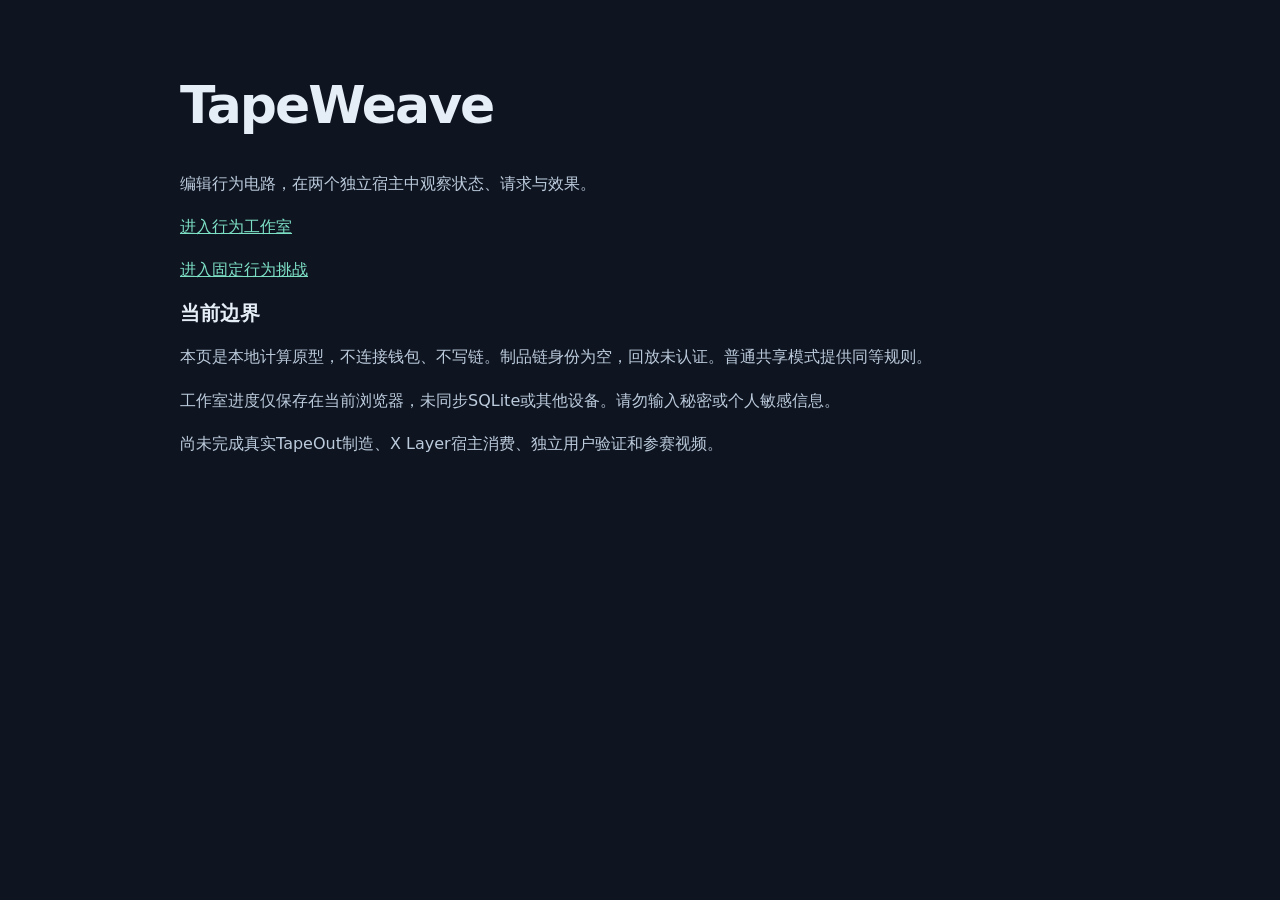
==== index.html @ 7dd43542 "feat(tapeweave): publish local prototype and research" ====
<!doctype html>
<html lang="zh-CN">
<head>
  <meta charset="utf-8">
  <meta name="viewport" content="width=device-width, initial-scale=1">
  <title>TapeWeave — 行为电路实验</title>
  <link rel="stylesheet" href="research/tapeweave/demo/style.css">
</head>
<body>
  <main>
    <h1>TapeWeave</h1>
    <p>编辑行为电路，在两个独立宿主中观察状态、请求与效果。</p>
    <nav aria-label="试玩入口">
      <p><a href="research/tapeweave/demo/studio.html">进入行为工作室</a></p>
      <p><a href="research/tapeweave/demo/index.html">进入固定行为挑战</a></p>
    </nav>
    <h2>当前边界</h2>
    <p>本页是本地计算原型，不连接钱包、不写链。制品链身份为空，回放未认证。普通共享模式提供同等规则。</p>
    <p>工作室进度仅保存在当前浏览器，未同步SQLite或其他设备。请勿输入秘密或个人敏感信息。</p>
    <p>尚未完成真实TapeOut制造、X Layer宿主消费、独立用户验证和参赛视频。</p>
  </main>
</body>
</html>
---- research/tapeweave/demo/style.css ----
:root{color-scheme:dark;font-family:system-ui,sans-serif;background:#0e1420;color:#e5edf6}*{box-sizing:border-box}body{margin:0}main{min-width:0;overflow-wrap:anywhere}label{max-width:100%;min-width:0}select,input{max-width:100%;min-width:0}textarea{display:block;width:100%;max-width:100%;min-width:0;resize:vertical;font:inherit;line-height:1.5;background:#111b2a;color:inherit;border:1px solid #50647c;border-radius:8px;padding:12px}label:has(textarea){display:flex;margin-right:0;max-width:100%}a{color:#7de0c5}button,select,summary{min-height:44px}textarea:focus-visible,a:focus-visible{outline:3px solid #7de0c5;outline-offset:3px}@media(max-width:600px){main{padding:24px 12px}section{padding:16px}h1{letter-spacing:-1px}th,td{padding:10px 6px}button{max-width:100%;white-space:normal}}main{max-width:960px;margin:auto;padding:40px 20px}header{padding:24px 0}h1{font-size:clamp(30px,6vw,52px);letter-spacing:-2px}h2{font-size:20px}.eyebrow{color:#7de0c5;letter-spacing:3px;font-size:12px}.notice{border-left:3px solid #e8b75c;padding:12px;color:#e8c98e}section{background:#182130;border:1px solid #2c3c50;padding:24px;border-radius:16px;margin:18px 0}label{display:inline-flex;flex-direction:column;gap:8px;margin:8px 12px 8px 0}select,button{font:inherit;border:1px solid #50647c;border-radius:8px;padding:10px;background:#202f42;color:inherit}button{cursor:pointer;margin:4px}button:not(:disabled):hover{border-color:#7de0c5;background:#2c4852}button:disabled{opacity:.4;cursor:not-allowed}p{line-height:1.7;color:#bccbdc}.scroll{overflow:auto}table{border-collapse:collapse;width:100%;white-space:nowrap}th,td{text-align:center;padding:12px 8px;border-bottom:1px solid #344358}details{margin-top:18px}summary{cursor:pointer;color:#7de0c5}pre{white-space:pre-wrap;overflow-wrap:anywhere;font-size:12px}footer{font-size:13px}#error{color:#ffb1a8}button:focus-visible,select:focus-visible,summary:focus-visible{outline:3px solid #7de0c5;outline-offset:3px}
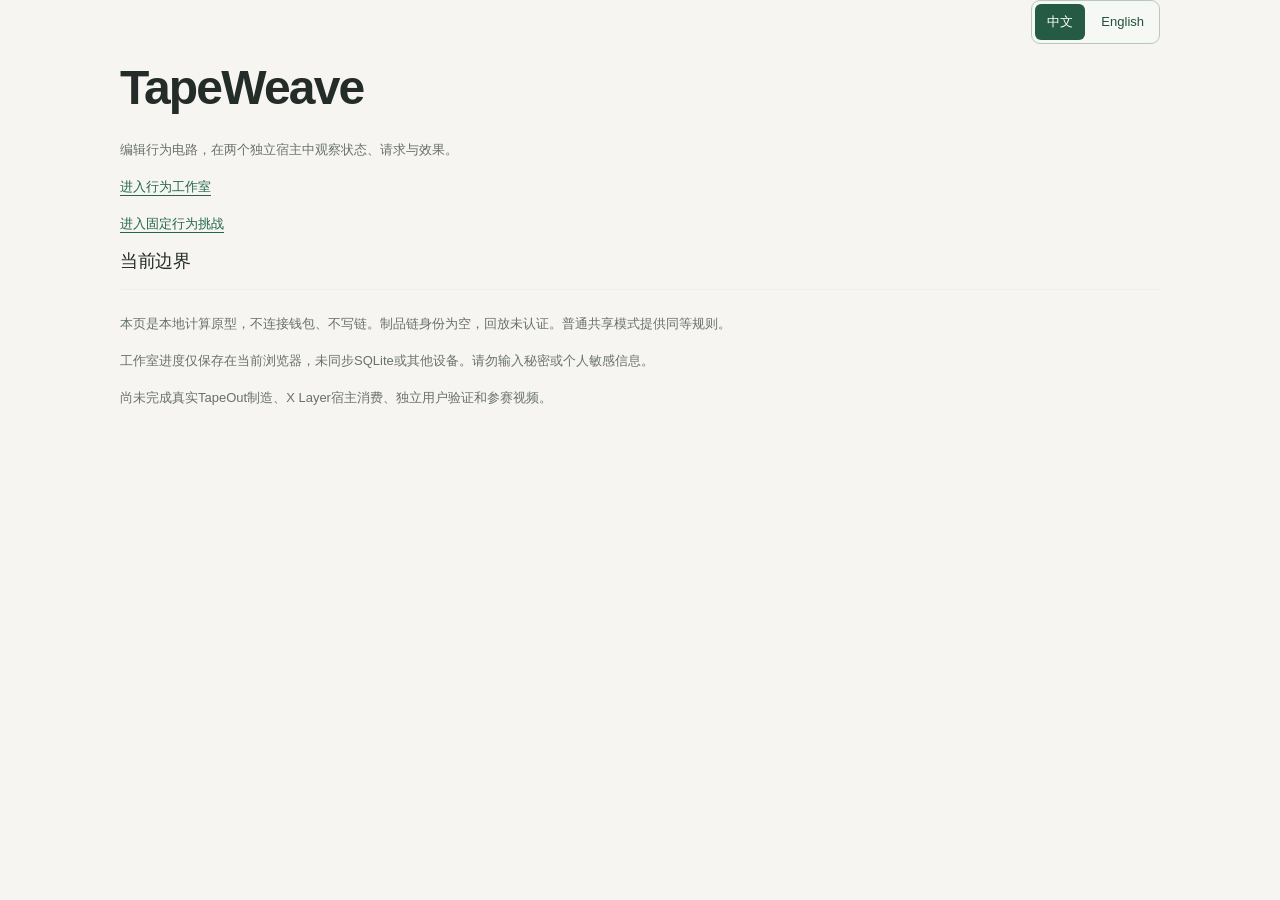
==== commit 8591ee4e: "feat: publish bilingual demo and final submission materials" ====
--- a/index.html
+++ b/index.html
@@ -5,7 +5,7 @@
   <meta name="viewport" content="width=device-width, initial-scale=1">
   <title>TapeWeave — 行为电路实验</title>
   <link rel="stylesheet" href="research/tapeweave/demo/style.css">
-</head>
+<link rel="stylesheet" href="research/tapeweave/demo/i18n.css"><script type="module" src="research/tapeweave/demo/i18n.mjs"></script></head>
 <body>
   <main>
     <h1>TapeWeave</h1>
--- a/research/tapeweave/demo/style.css
+++ b/research/tapeweave/demo/style.css
@@ -1 +1,9 @@
-:root{color-scheme:dark;font-family:system-ui,sans-serif;background:#0e1420;color:#e5edf6}*{box-sizing:border-box}body{margin:0}main{min-width:0;overflow-wrap:anywhere}label{max-width:100%;min-width:0}select,input{max-width:100%;min-width:0}textarea{display:block;width:100%;max-width:100%;min-width:0;resize:vertical;font:inherit;line-height:1.5;background:#111b2a;color:inherit;border:1px solid #50647c;border-radius:8px;padding:12px}label:has(textarea){display:flex;margin-right:0;max-width:100%}a{color:#7de0c5}button,select,summary{min-height:44px}textarea:focus-visible,a:focus-visible{outline:3px solid #7de0c5;outline-offset:3px}@media(max-width:600px){main{padding:24px 12px}section{padding:16px}h1{letter-spacing:-1px}th,td{padding:10px 6px}button{max-width:100%;white-space:normal}}main{max-width:960px;margin:auto;padding:40px 20px}header{padding:24px 0}h1{font-size:clamp(30px,6vw,52px);letter-spacing:-2px}h2{font-size:20px}.eyebrow{color:#7de0c5;letter-spacing:3px;font-size:12px}.notice{border-left:3px solid #e8b75c;padding:12px;color:#e8c98e}section{background:#182130;border:1px solid #2c3c50;padding:24px;border-radius:16px;margin:18px 0}label{display:inline-flex;flex-direction:column;gap:8px;margin:8px 12px 8px 0}select,button{font:inherit;border:1px solid #50647c;border-radius:8px;padding:10px;background:#202f42;color:inherit}button{cursor:pointer;margin:4px}button:not(:disabled):hover{border-color:#7de0c5;background:#2c4852}button:disabled{opacity:.4;cursor:not-allowed}p{line-height:1.7;color:#bccbdc}.scroll{overflow:auto}table{border-collapse:collapse;width:100%;white-space:nowrap}th,td{text-align:center;padding:12px 8px;border-bottom:1px solid #344358}details{margin-top:18px}summary{cursor:pointer;color:#7de0c5}pre{white-space:pre-wrap;overflow-wrap:anywhere;font-size:12px}footer{font-size:13px}#error{color:#ffb1a8}button:focus-visible,select:focus-visible,summary:focus-visible{outline:3px solid #7de0c5;outline-offset:3px}
+:root{color-scheme:light;--bg:#f6f5f1;--panel:#fff;--line:#e3e3dc;--text:#232c28;--muted:#68716b;--mint:#23654d;--purple:#8271b7;font-family:-apple-system,BlinkMacSystemFont,"Segoe UI","PingFang SC","Microsoft YaHei",sans-serif;background:var(--bg);color:var(--text);font-synthesis:none}
+*{box-sizing:border-box}body{margin:0;min-height:100vh;background:var(--bg)}main{max-width:1240px;margin:auto;padding:0 40px 80px;min-width:0;overflow-wrap:anywhere}.brand-bar{display:flex;align-items:center;justify-content:space-between;gap:24px;min-height:92px;margin-bottom:48px;border-bottom:1px solid var(--line)}.brand-home{display:flex;align-items:center;gap:11px;text-decoration:none;color:var(--text);font-size:21px;font-weight:760;letter-spacing:-.8px}.brand-symbol{width:38px;height:38px;flex-shrink:0;background:url('logo.svg') center/contain no-repeat}.brand-label small{display:block;font-size:8px;letter-spacing:1.8px;color:var(--muted);font-weight:500;margin-top:4px}.brand-nav{display:flex;gap:6px;flex-wrap:wrap}.brand-nav a{padding:10px 15px;border-radius:7px;text-decoration:none;font-size:13px;color:var(--muted)}.brand-nav a:hover{background:#e9ece5;color:var(--text)}.brand-nav a[aria-current=page]{background:#e3ebe3;color:#20523f;font-weight:650}
+header{padding:0 0 22px}h1{font-size:clamp(30px,4.3vw,48px);line-height:1.25;letter-spacing:-1.8px;font-weight:680;margin:14px 0 20px;max-width:900px}h2{font-size:18px;letter-spacing:-.3px;font-weight:650;margin:0 0 22px;padding-bottom:16px;border-bottom:1px solid #eeeee8}h3{font-size:17px;letter-spacing:-.2px}p{line-height:1.85;color:var(--muted);font-size:13px}main>p{max-width:800px}a{color:var(--mint);text-underline-offset:4px}a:hover{color:#143e2f}.eyebrow{color:var(--mint);letter-spacing:2.2px;font-size:10px;font-weight:700}.notice{border-left:2px solid #b49758;background:#f4eedf;padding:12px 16px;color:#786139;border-radius:0 6px 6px 0}section{background:var(--panel);border:1px solid var(--line);padding:26px;border-radius:12px;margin:22px 0;box-shadow:0 3px 8px #27372b03}label{display:flex;flex-direction:column;gap:9px;margin:0 0 20px;max-width:100%;min-width:0;font-size:12px;color:#4d5951;font-weight:600}input,select,textarea,button{font:inherit;max-width:100%;min-width:0}input,select,textarea{background:#fafbf8;color:var(--text);border:1px solid #dce1d9;border-radius:7px;padding:11px 12px;min-height:44px;font-size:13px}input{display:block;width:100%}textarea{display:block;width:100%;resize:vertical;line-height:1.7;font-family:ui-monospace,SFMono-Regular,Consolas,monospace;font-size:12px;font-weight:400}textarea[readonly]{background:#f4f5f1;color:#556159}input:hover,select:hover,textarea:hover{border-color:#a7b7a8}input:focus,textarea:focus,select:focus{background:#fff}
+button{min-height:42px;border:1px solid #d4ddd4;border-radius:7px;padding:10px 16px;background:#f5f8f3;color:#315541;cursor:pointer;margin:4px 6px 4px 0;font-size:12px;font-weight:650;transition:background .15s,border-color .15s}button:not(:disabled):hover{background:#e5eee1;border-color:#9bb299}button:disabled{opacity:.42;cursor:not-allowed}#build,#save,#export,#load{background:#285e48;color:#fff;border-color:#285e48}#build:not(:disabled):hover,#save:not(:disabled):hover,#export:not(:disabled):hover,#load:not(:disabled):hover{background:#194a36}a:focus-visible,button:focus-visible,input:focus-visible,select:focus-visible,textarea:focus-visible,summary:focus-visible{outline:3px solid #618a73;outline-offset:3px}.scroll,.trace-wrap{overflow:auto;border:1px solid var(--line);border-radius:7px;margin:18px 0}table{border-collapse:collapse;width:100%;white-space:nowrap;font-size:12px}th,td{text-align:center;padding:12px 9px;border-bottom:1px solid var(--line)}th{background:#f5f6f1;color:#6b756c;font-size:11px;font-weight:600}tbody tr:last-child td{border-bottom:0}tbody tr:hover{background:#f7faf4}td select{padding:8px;font-size:12px}caption{text-align:left;padding:12px;color:var(--muted);font-size:11px}details{margin:18px 0;border:1px solid var(--line);padding:14px;border-radius:7px;background:#fafbf8}summary{cursor:pointer;color:#45634e;min-height:28px;font-size:12px;line-height:1.7}details[open] summary{margin-bottom:14px}pre{white-space:pre-wrap;overflow-wrap:anywhere;font-size:12px;color:#526b5b;line-height:1.7}footer{margin-top:32px;font-size:12px;border-top:1px solid var(--line);padding-top:18px}#error{color:#b04434}[role=status]:not(:empty){line-height:1.7}#library p{padding:16px;background:#f8faf5;border-radius:7px;border:1px solid var(--line)}#library strong{display:block;margin-bottom:8px;color:var(--text)}
+.work-layout{display:grid;grid-template-columns:minmax(0,1fr) minmax(0,1fr);gap:22px;align-items:start;margin-top:30px}.work-layout>section{margin:0;min-width:0}.work-layout .work-create{grid-column:1;grid-row:1}.work-layout .work-preview{grid-column:2;grid-row:1}.work-layout .work-delivery{grid-column:1;grid-row:2}.work-layout .work-acceptance{grid-column:2;grid-row:2}.work-layout section>p{font-size:11px}.work-layout #description{font-family:inherit}.work-layout .work-preview{background:#fcfdf9}.work-layout .work-preview h3{font-size:24px;margin:8px 0}.work-layout #state{font-family:ui-monospace,monospace;font-size:11px}.workspace-note{display:flex;gap:8px;align-items:center;margin-top:20px;color:#647266;font-size:11px}.workspace-note::before{content:'';width:6px;height:6px;background:#699169;border-radius:50%;flex-shrink:0}.hero-link{display:inline-block;font-size:12px;margin-right:16px}
+@media(min-width:1000px){body:not(.work-page) main{max-width:1120px}body:not(.work-page) section>label:not(:has(textarea)){display:inline-flex;vertical-align:top;margin-right:16px;min-width:190px}}
+@media(max-width:800px){main{padding:0 20px 48px}.brand-bar{align-items:flex-start;flex-direction:column;gap:18px;padding:24px 0 20px;margin-bottom:32px}.brand-nav{gap:2px}.brand-nav a{padding:9px 10px}.work-layout{grid-template-columns:minmax(0,1fr)}.work-layout .work-create,.work-layout .work-preview,.work-layout .work-delivery,.work-layout .work-acceptance{grid-column:1;grid-row:auto}.work-layout .work-preview{grid-row:2}.work-layout .work-delivery{grid-row:3}section{padding:22px 18px}h1{letter-spacing:-1px}select{width:100%}th,td{padding:10px 7px}button{white-space:normal}}
+@media(max-width:380px){main{padding-inline:12px}.brand-nav a{font-size:12px;padding-inline:8px}}
+@media(prefers-reduced-motion:reduce){*{transition:none!important;scroll-behavior:auto!important}}
--- a/research/tapeweave/demo/i18n.css
+++ b/research/tapeweave/demo/i18n.css
@@ -0,0 +1,8 @@
+.language-switcher{display:flex;gap:4px;align-items:center;flex-shrink:0;margin-left:auto;padding:3px;border:1px solid #b7c8be;border-radius:9px;background:#f5f8f4;width:max-content}
+.language-switcher button{font:inherit;font-size:13px;line-height:1.25;padding:9px 12px;margin:0;min-height:36px;border:0;border-radius:6px;background:transparent;color:#254f3c;cursor:pointer;white-space:nowrap}
+.language-switcher button[aria-pressed=true]{background:#255b45;color:#fff}
+.language-switcher button:focus-visible{outline:3px solid #ad8131;outline-offset:2px}
+html[lang=en] .brand-bar{gap:16px;flex-wrap:wrap}
+html[lang=en] h1{overflow-wrap:break-word}
+@media(max-width:600px){.brand-bar{flex-wrap:wrap}.language-switcher{margin-left:0}.language-switcher button{min-height:40px}.brand-nav{flex-wrap:wrap}button{white-space:normal}h1{overflow-wrap:anywhere}}
+@media(max-width:600px){section,details{min-width:0}table{white-space:normal;overflow-wrap:anywhere}th,td{padding:8px 4px}input,select,textarea{min-width:0;max-width:100%}}
